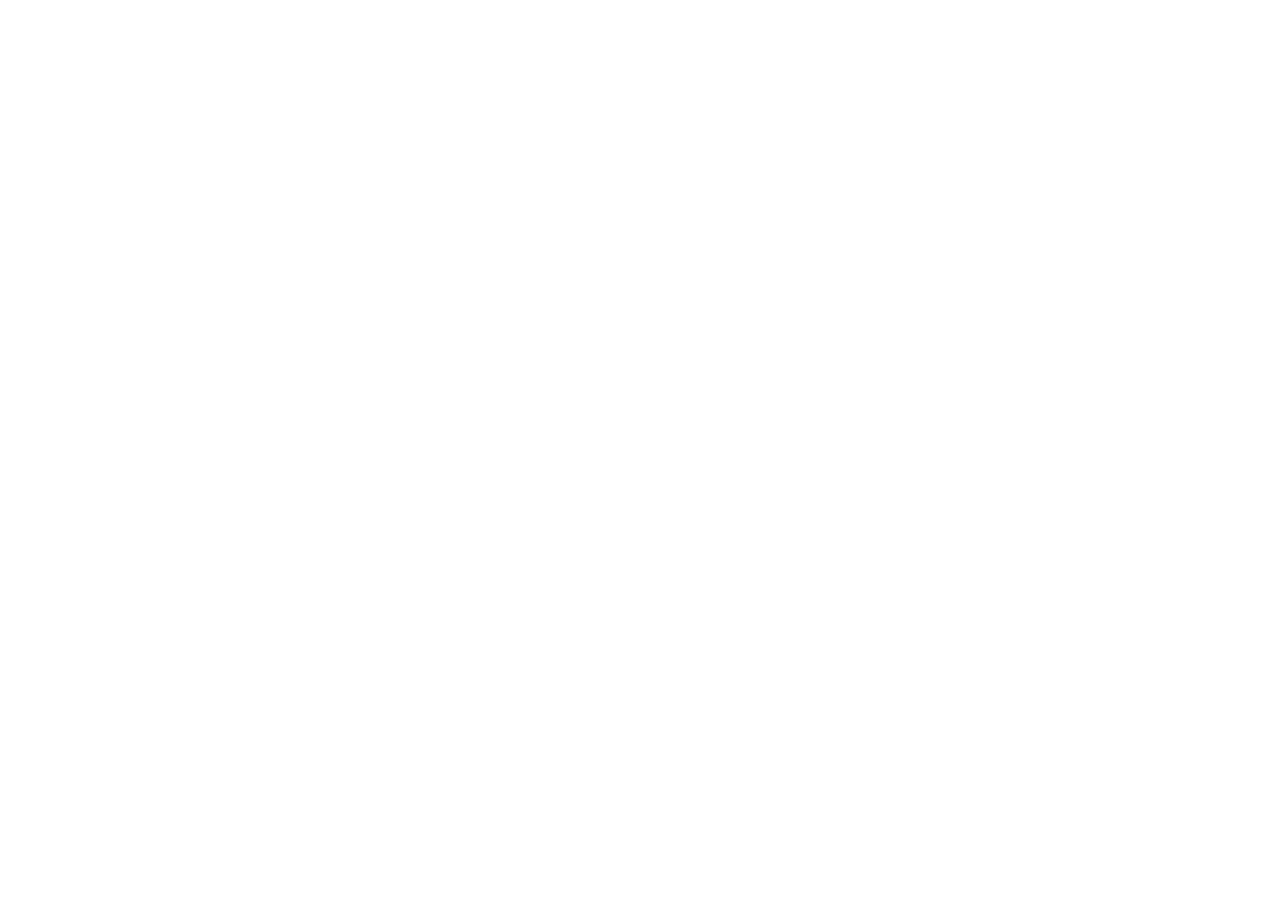
==== index.html @ ad3c8367 "add file" ====
<!DOCTYPE html>
<html lang="en">
<head>
    <meta charset="UTF-8">
    <meta http-equiv="X-UA-Compatible" content="IE=edge">
    <meta name="viewport" content="width=device-width, initial-scale=1.0">
    <title>Document</title>
    <link rel="stylesheet" href="css/custom.css">
</head>
<body>
    


    <script src="js/app.js"></script>
</body>
</html>
---- css/custom.css ----
*{
    margin: 0px;
    padding: 0px;
    box-sizing: border-box;
}
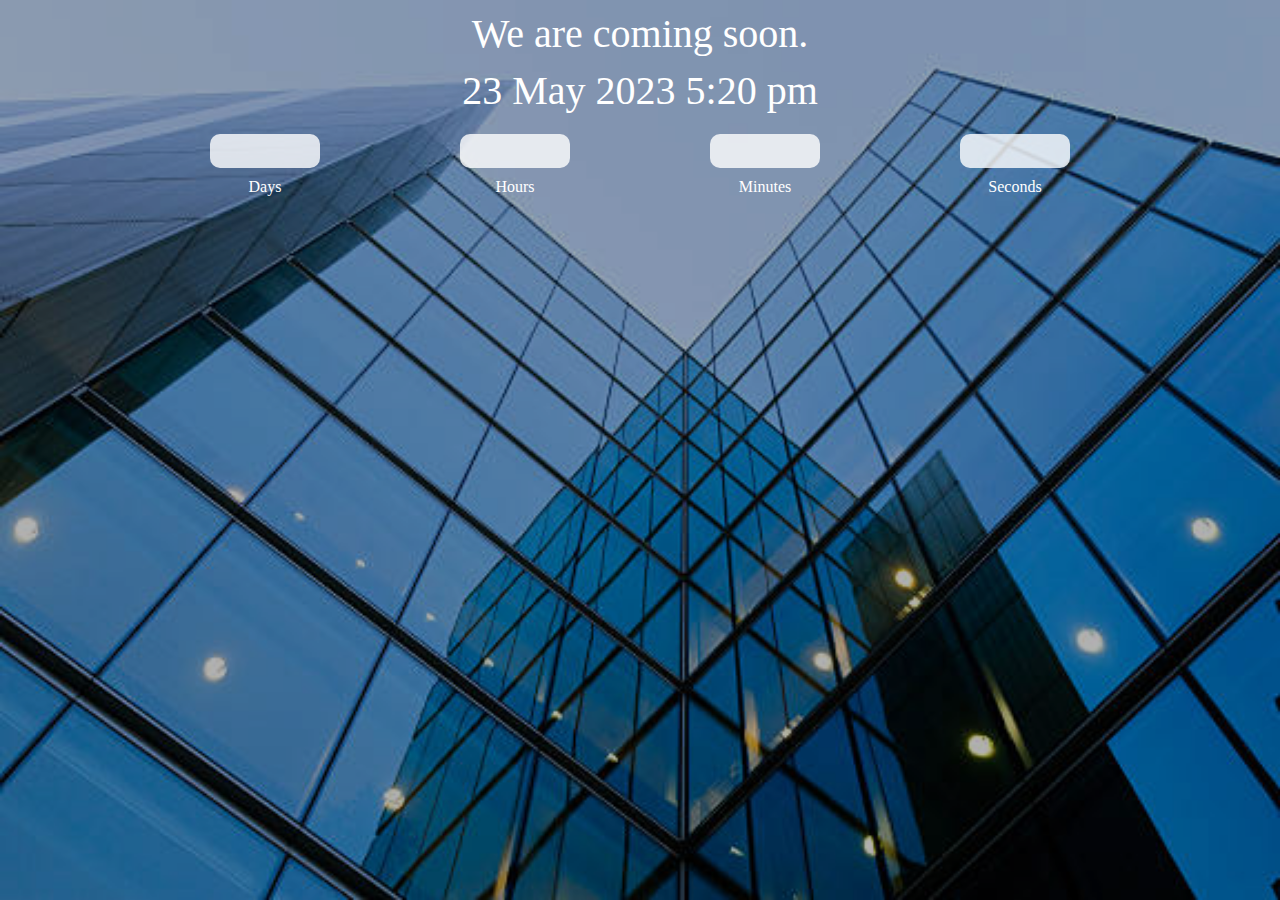
==== commit 44f3d067: "add file" ====
--- a/index.html
+++ b/index.html
@@ -9,6 +9,37 @@
 </head>
 <body>
     
+    <div class="main">
+        <div class="overlay">
+            <div class="title">We are coming soon.</div>
+            <div class="title">23 May 2023 5:20 pm</div>
+            
+            <div class="col">
+                
+                <div> 
+                    <input type="text"> <br>
+                    <label for="">Days </label>
+                </div>
+
+                <div>
+                    <input type="text"> <br>
+                    <label for="">Hours  </label>
+                </div>
+
+                <div>
+                    <input type="text"> <br> 
+                    <label for="">Minutes </label>
+                </div>
+
+                <div>
+                    <input type="text"> <br>
+                    <label for="">Seconds</label>
+                </div>              
+
+            </div>
+        </div>
+    </div>
+    
 
 
     <script src="js/app.js"></script>
--- a/css/custom.css
+++ b/css/custom.css
@@ -2,4 +2,62 @@
     margin: 0px;
     padding: 0px;
     box-sizing: border-box;
-}+}
+@import url('https://fonts.googleapis.com/css2?family=Poppins:wght@100&display=swap'); 
+.main{
+    width: 100%;
+    height: 100vh;
+    background-image: url('../images/istockphoto-453033511-612x612.jpg');
+    background-size: cover; 
+}
+.overlay{
+    width: 100%;
+    height: 100%;
+    display: flex;
+    /* justify-content: center; */
+    align-items: center;
+    flex-direction: column;
+    color: white;
+    background-color: rgba(0,0,0,0.3);
+}
+.title{
+    color: white;
+    margin-top: 10px;
+    text-align: center;
+    font-size: 2.5rem;
+}
+
+.col{
+
+    width: 1000px;
+    display: flex;
+    /* border: 1px red solid;  */
+    /* text-align: center; */
+    justify-content: center; 
+    color: white;
+    margin-top: 10px;
+}
+.col div{ 
+    width: 250px;
+    text-align: center;
+}
+ 
+input{
+    /* display: block; */
+    height: 60%;
+    width: 110px; 
+    background-color: rgba(255,255, 255, 0.8);
+    justify-content:space-around;
+    border-radius: 10px;
+    border-color: transparent;
+    margin: 10px;
+}
+
+
+
+
+
+
+
+
+
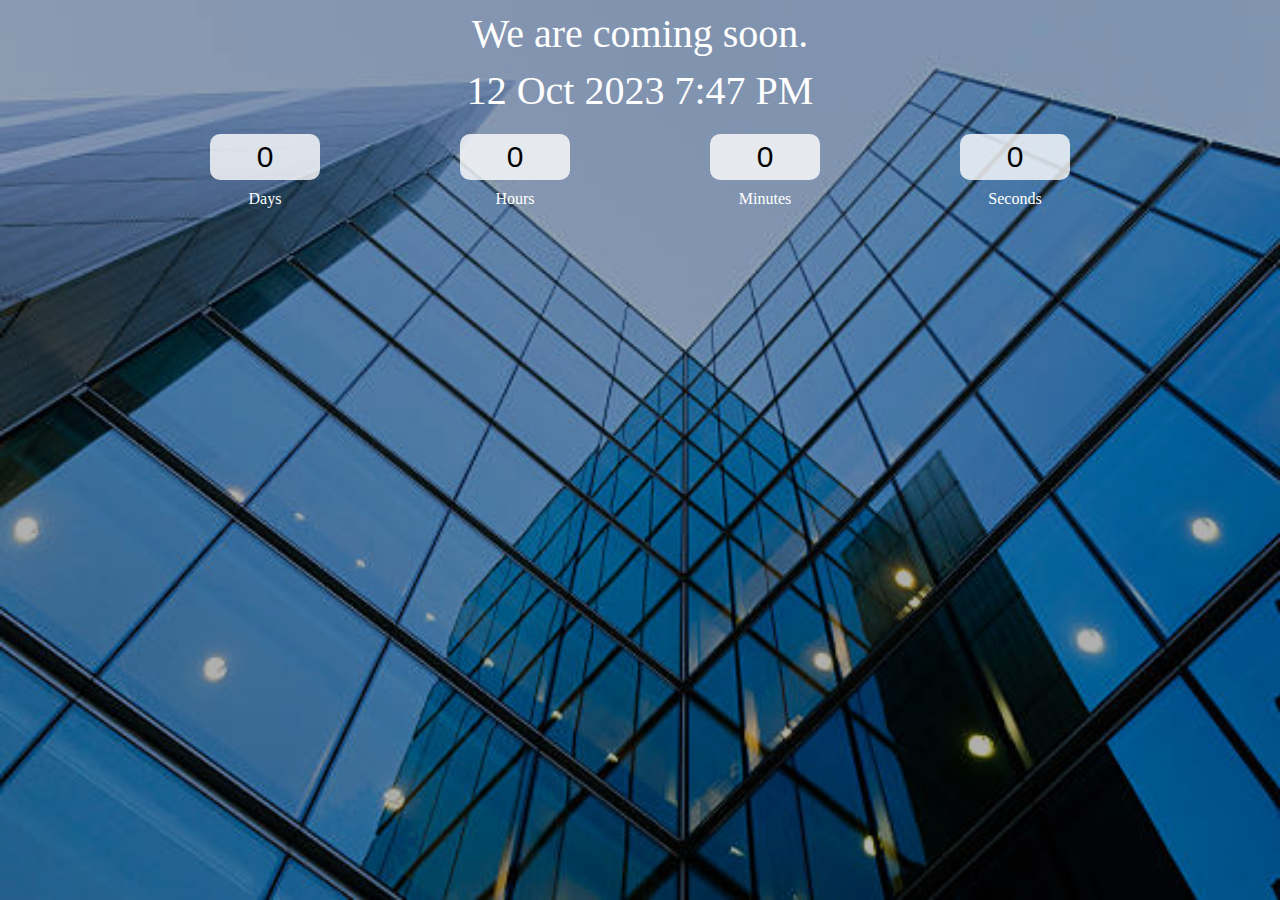
==== commit 7508c212: "add file" ====
--- a/index.html
+++ b/index.html
@@ -12,35 +12,33 @@
     <div class="main">
         <div class="overlay">
             <div class="title">We are coming soon.</div>
-            <div class="title">23 May 2023 5:20 pm</div>
+            <div class="title" id="end-date">23 May 2023 5:20 pm</div>
             
             <div class="col">
                 
                 <div> 
-                    <input type="text"> <br>
+                    <input type="text" readonly value="0"> <br>
                     <label for="">Days </label>
                 </div>
 
                 <div>
-                    <input type="text"> <br>
+                    <input type="text" readonly value="0"> <br>
                     <label for="">Hours  </label>
                 </div>
 
                 <div>
-                    <input type="text"> <br> 
+                    <input type="text" readonly value="0"> <br> 
                     <label for="">Minutes </label>
                 </div>
 
                 <div>
-                    <input type="text"> <br>
+                    <input type="text" readonly value="0"> <br>
                     <label for="">Seconds</label>
                 </div>              
 
             </div>
         </div>
     </div>
-    
-
 
     <script src="js/app.js"></script>
 </body>
--- a/css/custom.css
+++ b/css/custom.css
@@ -51,6 +51,8 @@
     border-radius: 10px;
     border-color: transparent;
     margin: 10px;
+    text-align: center;
+    font-size: 30px;
 }
 
 
